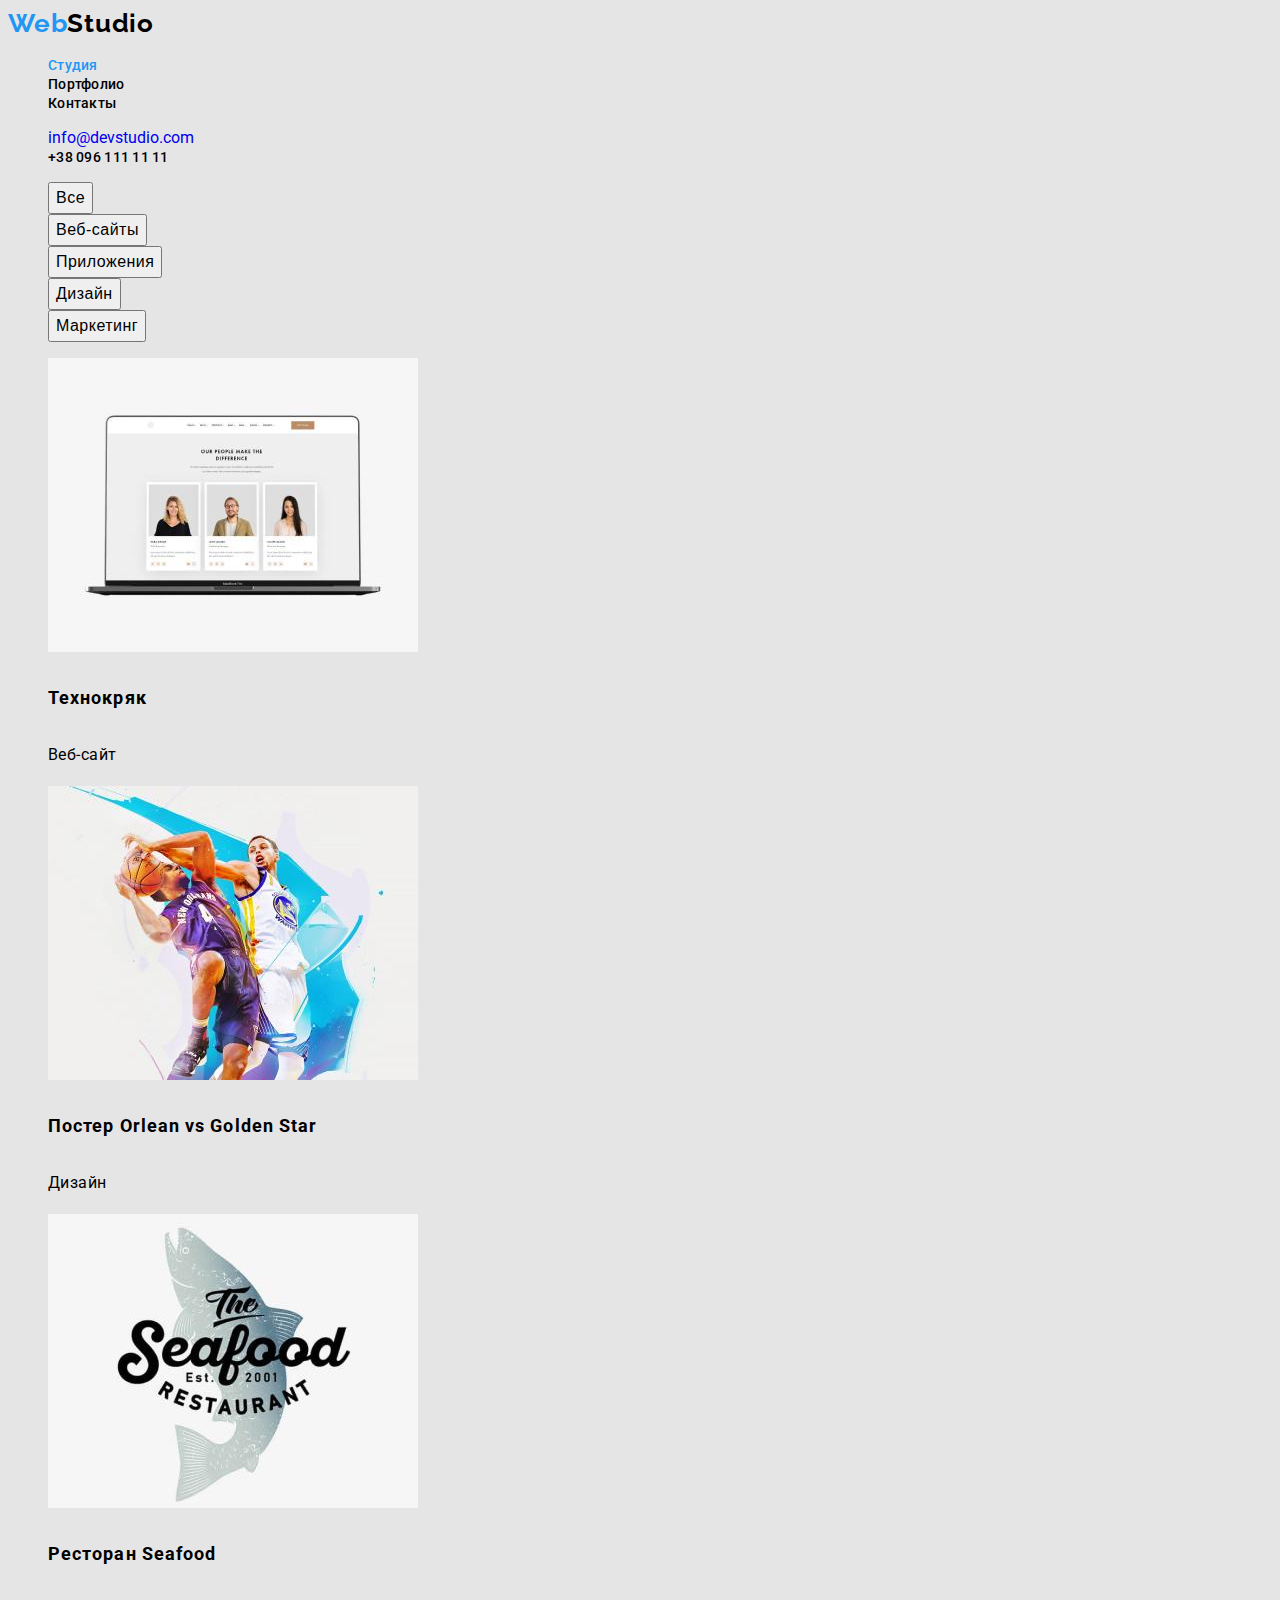
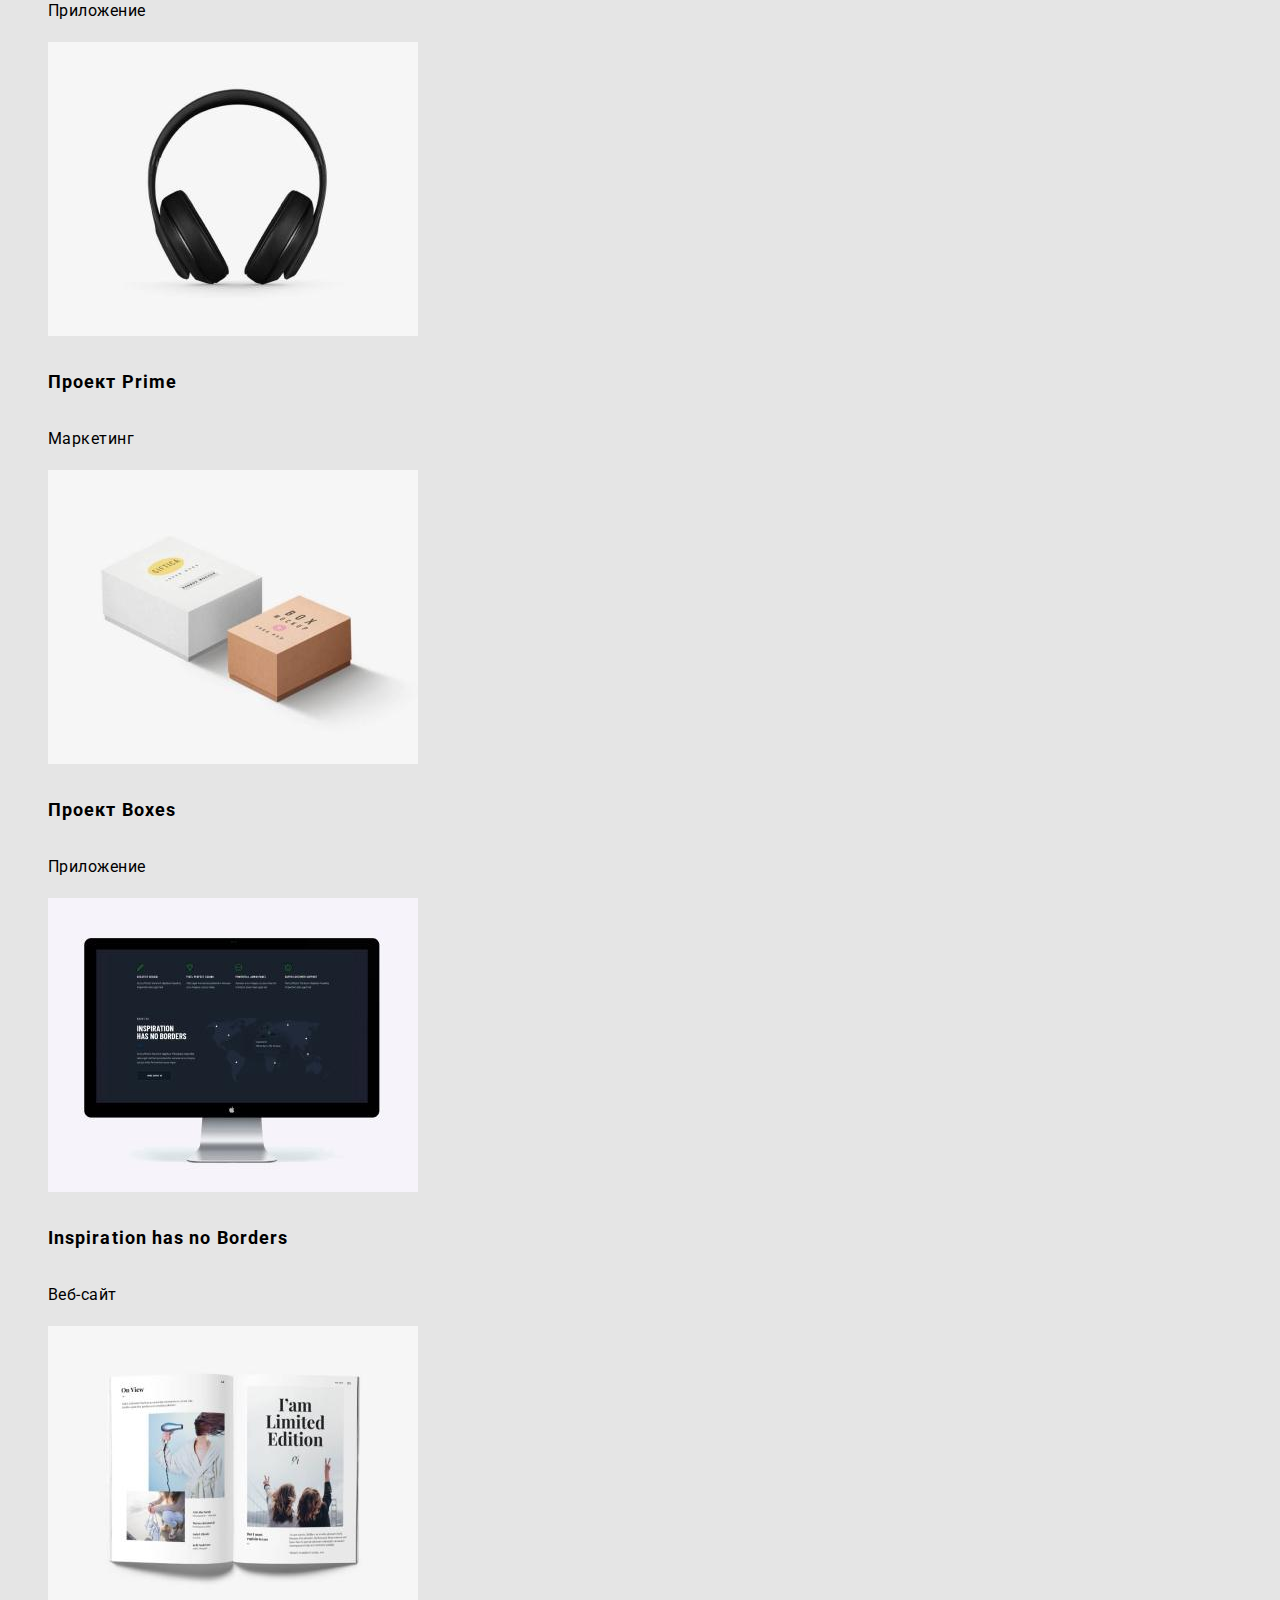
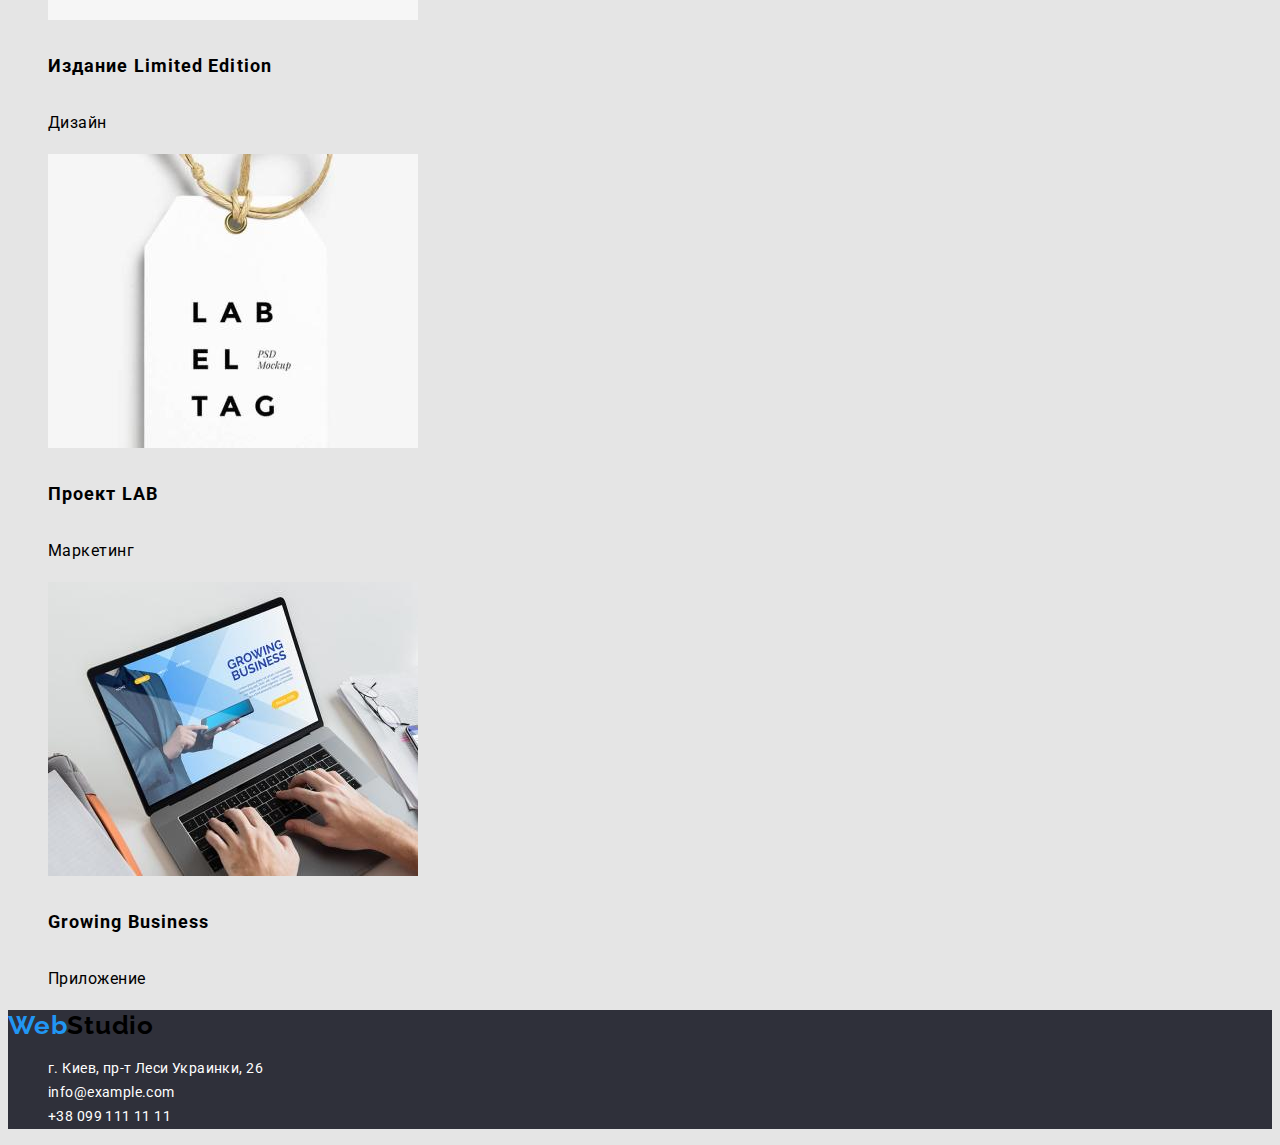
==== portfolio.html @ bb9940c1 "hw-02" ====
<!DOCTYPE html>
<html lang="ru">
  <head>
    <link
      rel="stylesheet"
      href="https://cdnjs.cloudflare.com/ajax/libs/modern-normalize/1.1.0/modern-normalize.min.css"
      integrity="sha512-wpPYUAdjBVSE4KJnH1VR1HeZfpl1ub8YT/NKx4PuQ5NmX2tKuGu6U/JRp5y+Y8XG2tV+wKQpNHVUX03MfMFn9Q=="
      crossorigin="anonymous"
      referrerpolicy="no-referrer"
    />
    <meta charset="UTF-8" />
    <meta http-equiv="X-UA-Compatible" content="IE=edge" />
    <meta name="viewport" content="width=device-width, initial-scale=1.0" />
    <title>Portfolio</title>
    <link rel="preconnect" href="https://fonts.googleapis.com" />
    <link rel="preconnect" href="https://fonts.gstatic.com" crossorigin />
    <link
      href="https://fonts.googleapis.com/css2?family=Raleway:wght@700&family=Roboto:wght@400;500;700;900&display=swap"
      rel="stylesheet"
    />
    <link rel="stylesheet" href="./css/styles.css" />
  </head>
  <body>
    <header>
      <nav class="header-nav">
        <a class="logo" href="index.html" lang="en"
          ><span class="web">Web</span>Studio</a
        >
        <ul class="list menu-list">
          <li>
            <a class="menu-link link current" href="./index.html">Студия</a>
          </li>
          <li><a class="menu-link link" href="">Портфолио</a></li>
          <li><a class="menu-link link" href="">Контакты</a></li>
        </ul>
      </nav>
      <ul class="list menu-list">
        <li>
          <a class="header mail link" href="e-mail">info@devstudio.com</a>
        </li>
        <li>
          <a class="header-tel link" href="phone-numb">+38 096 111 11 11</a>
        </li>
      </ul>
    </header>

    <main>
      <section>
        <ul class="list menu-list">
          <li>
            <button class="btn main-btn-portfolio" type="button">Все</button>
          </li>
          <li>
            <button class="btn main-btn-portfolio" type="button">
              Веб-сайты
            </button>
          </li>
          <li>
            <button class="btn main-btn-portfolio" type="button">
              Приложения
            </button>
          </li>
          <li>
            <button class="btn main-btn-portfolio" type="button">Дизайн</button>
          </li>
          <li>
            <button class="btn main-btn-portfolio" type="button">
              Маркетинг
            </button>
          </li>
        </ul>

        <ul class="list menu-list">
          <li>
            <img
              src="./images/tekhnokriak.jpg"
              alt="ВЕб-сайт Технокряк"
              width="370"
            />
            <h4 class="examples-title">Технокряк</h4>
            <p class="examples-item">Веб-сайт</p>
          </li>
          <li>
            <img
              src="./images/design-new-orlean.jpg"
              alt="Постер New Orlean vs Golden Star"
              width="370"
            />
            <h4 class="examples-title">
              Постер <span lang="en"> Orlean vs Golden Star</span>
            </h4>
            <p class="examples-item">Дизайн</p>
          </li>
          <li>
            <img
              src="./images/app-restaurant-seafood.jpg"
              alt="Ресторан Seafood"
              width="370"
            />
            <h4 class="examples-title">
              Ресторан <span lang="en">Seafood</span>
            </h4>
            <p class="examples-item">Приложение</p>
          </li>
          <li>
            <img
              src="./images/project-prime.jpg"
              alt="Проект Prime"
              width="370"
            />
            <h4 class="examples-title">Проект <span lang="en">Prime</span></h4>
            <p class="examples-item">Маркетинг</p>
          </li>
          <li>
            <img
              src="./images/project-boxes.jpg"
              alt="Проект Boxes"
              width="370"
            />
            <h4 class="examples-title">Проект <span lang="en">Boxes</span></h4>
            <p class="examples-item">Приложение</p>
          </li>
          <li>
            <img
              src="./images/inspiration-has-no-borders.jpg"
              alt="ВЕб-сайт Inspiration has no Borders"
              width="370"
            />
            <h4 class="examples-title">
              <span lang="en">Inspiration has no Borders</span>
            </h4>
            <p class="examples-item">Веб-сайт</p>
          </li>
          <li>
            <img
              src="./images/limited-edition.jpg"
              alt="Издание Limited Edition"
              width="370"
            />
            <h4 class="examples-title">
              Издание <span lang="en">Limited Edition</span>
            </h4>
            <p class="examples-item">Дизайн</p>
          </li>
          <li>
            <img src="./images/project-lab.jpg" alt="Проект LAB" width="370" />
            <h4 class="examples-title">Проект LAB</h4>
            <p class="examples-item">Маркетинг</p>
          </li>
          <li>
            <img
              src="./images/app-growing-business.jpg"
              alt="Growing Business"
              width="370"
            />
            <h4 class="examples-title">
              <span lang="en">Growing Business</span>
            </h4>
            <p class="examples-item">Приложение</p>
          </li>
        </ul>
      </section>
    </main>

    <footer class="bg-color">
      <a class="logo" href="index.html" lang="en"
        ><span class="web">Web</span>Studio</a
      >
      <address>
        <ul class="list menu-list">
          <li>
            <a class="contacts link" href="adress"
              >г. Киев, пр-т Леси Украинки, 26</a
            >
          </li>
          <li>
            <a class="contacts link" href="mailto:info@example.com"
              >info@example.com</a
            >
          </li>
          <li>
            <a class="contacts link" href="tel:+380991111111"
              >+38 099 111 11 11</a
            >
          </li>
        </ul>
      </address>
    </footer>
  </body>
</html>
---- css/styles.css ----
:root {
--primary-text-color: #757575
--title-text-color: #212121;
--accent-color: #2196F3;
--primary-white-color:#FFFFFF;
}

body {
  background-color: #E5E5E5;
  color: var(--primary-text-color);
  font-family: roboto, sans-serif;
}

.menu-link {
font-weight: 500;
font-size: 14px;
line-height: 1.14;
letter-spacing: 0.02em;
color: var(--title-text-color);
}

.current {
  color: var(--accent-color);
}

.link:hover, .link:focus {
  color: var(--accent-color);
}

.btn:hover, .btn:focus {
  color: var(--primary-white-color);
  background-color: var(--accent-color);
}

.header-tel, .header-mail {
font-weight: 500;
font-size: 14px;
line-height: 1.14;
letter-spacing: 0.02em;
color: var(--primary-text-color);
}

/* --main-- */

.main-btn-portfolio {
font-weight: 500;
font-size: 16px;
line-height: 1.63;
text-align: center;
letter-spacing: 0.03em;
color: var(--title-text-color);
}

.link {
  text-decoration: none;
}

.logo {
font-family: Raleway;
font-style: normal;
font-weight: 700;
font-size: 26px;
line-height: 1.19;
letter-spacing: 0.03em;
color: #000000;
text-decoration: none;
}

.web {
color: #2196F3;
}

.list {
    list-style: none;
}

.button {
font-style: normal;
font-weight: 700;
font-size: 16px;
line-height: 1.88;
display: flex;
align-items: center;
text-align: center;
letter-spacing: 0.06em;
color: #FFFFFF;
background-color:  #188CE8;
}

.button:hover {
filter: drop-shadow(0px 4px 4px rgba(0, 0, 0, 0.25));
}

.hero {
background-color: #2F303A;
}

.title-hero{
font-weight: 900;
font-size: 44px;
line-height: 1.36;
text-align: center;
letter-spacing: 0.06em;
text-transform: uppercase;
color: var(--primary-white-color);
}

.visually-hidden {
  position: absolute;
  width: 1px;
  height: 1px;
  margin: -1px;
  padding: 0;
  overflow: hidden;
  border: 0;
  clip: rect(0 0 0 0)
}

.titles-section {
font-weight: 700;
font-size: 14px;
line-height: 1.14;
letter-spacing: 0.03em;
text-transform: uppercase;
color: var(--title-text-color);
}

.examples-title {
font-weight: 700;
font-size: 18px;
line-height: 2;
letter-spacing: 0.06em;
color: var(--title-text-color);
}

.examples-item {
font-size: 16px;
line-height: 1.88;
letter-spacing: 0.03em;
color: var(--primary-text-color);
}

.items-section {
font-size: 14px;
line-height: 1.71;
letter-spacing: 0.03em;
color: var(--primary-text-color);
}

.title-options, .title-team {
font-weight: 700;
font-size: 36px;
line-height: 1.17;
letter-spacing: 0.03em;
color: var(--title-text-color);
}

.member-names {
font-weight: 500;
font-size: 16px;
line-height: 1.19;
letter-spacing: 0.03em;
color: var(--title-text-color);
}

.positions {
font-size: 16px;
line-height: 1.19;
letter-spacing: 0.03em;
color: var(--primary-text-color);
}

/* --footer-- */

.bg-color {
  background-color:  #2F303A;;
}

address {
font-style: normal;
}

.contacts {
font-size: 14px;
line-height: 1.71;
letter-spacing: 0.03em;
color: var(--primary-white-color);
}
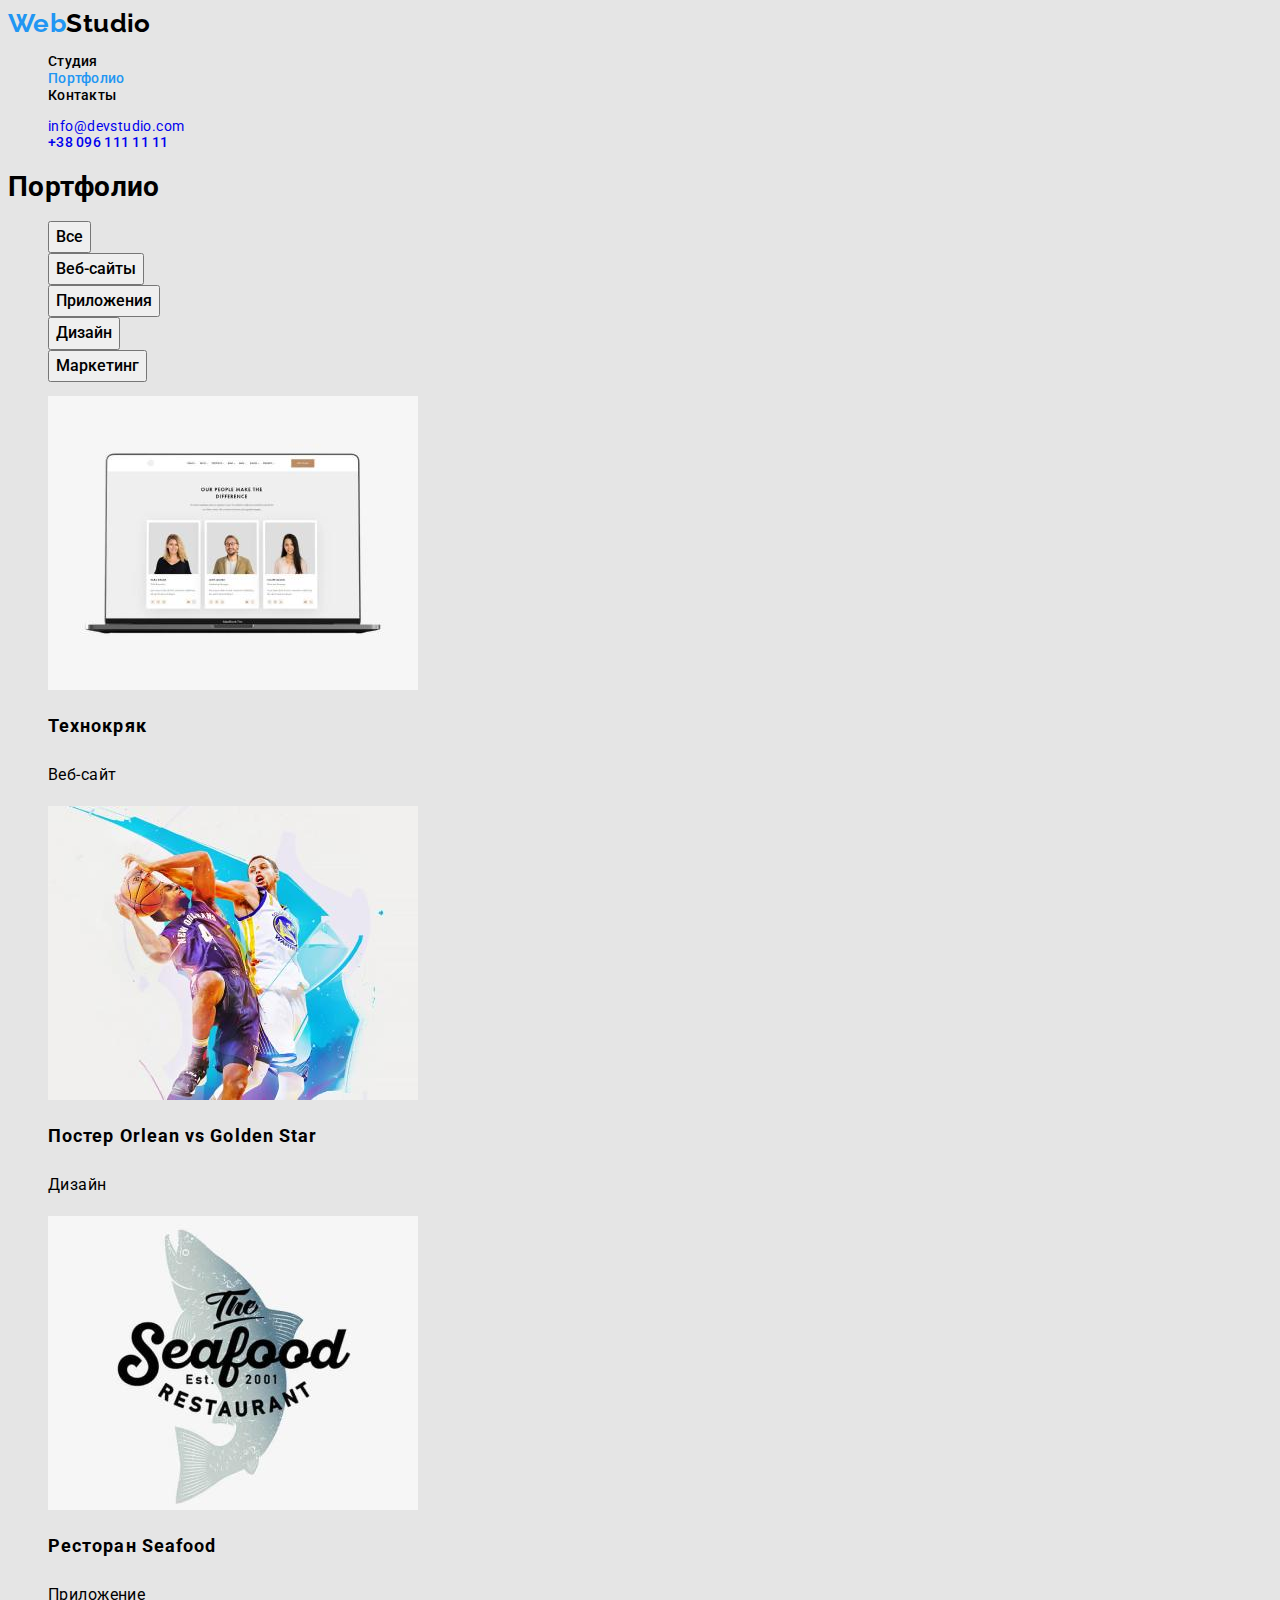
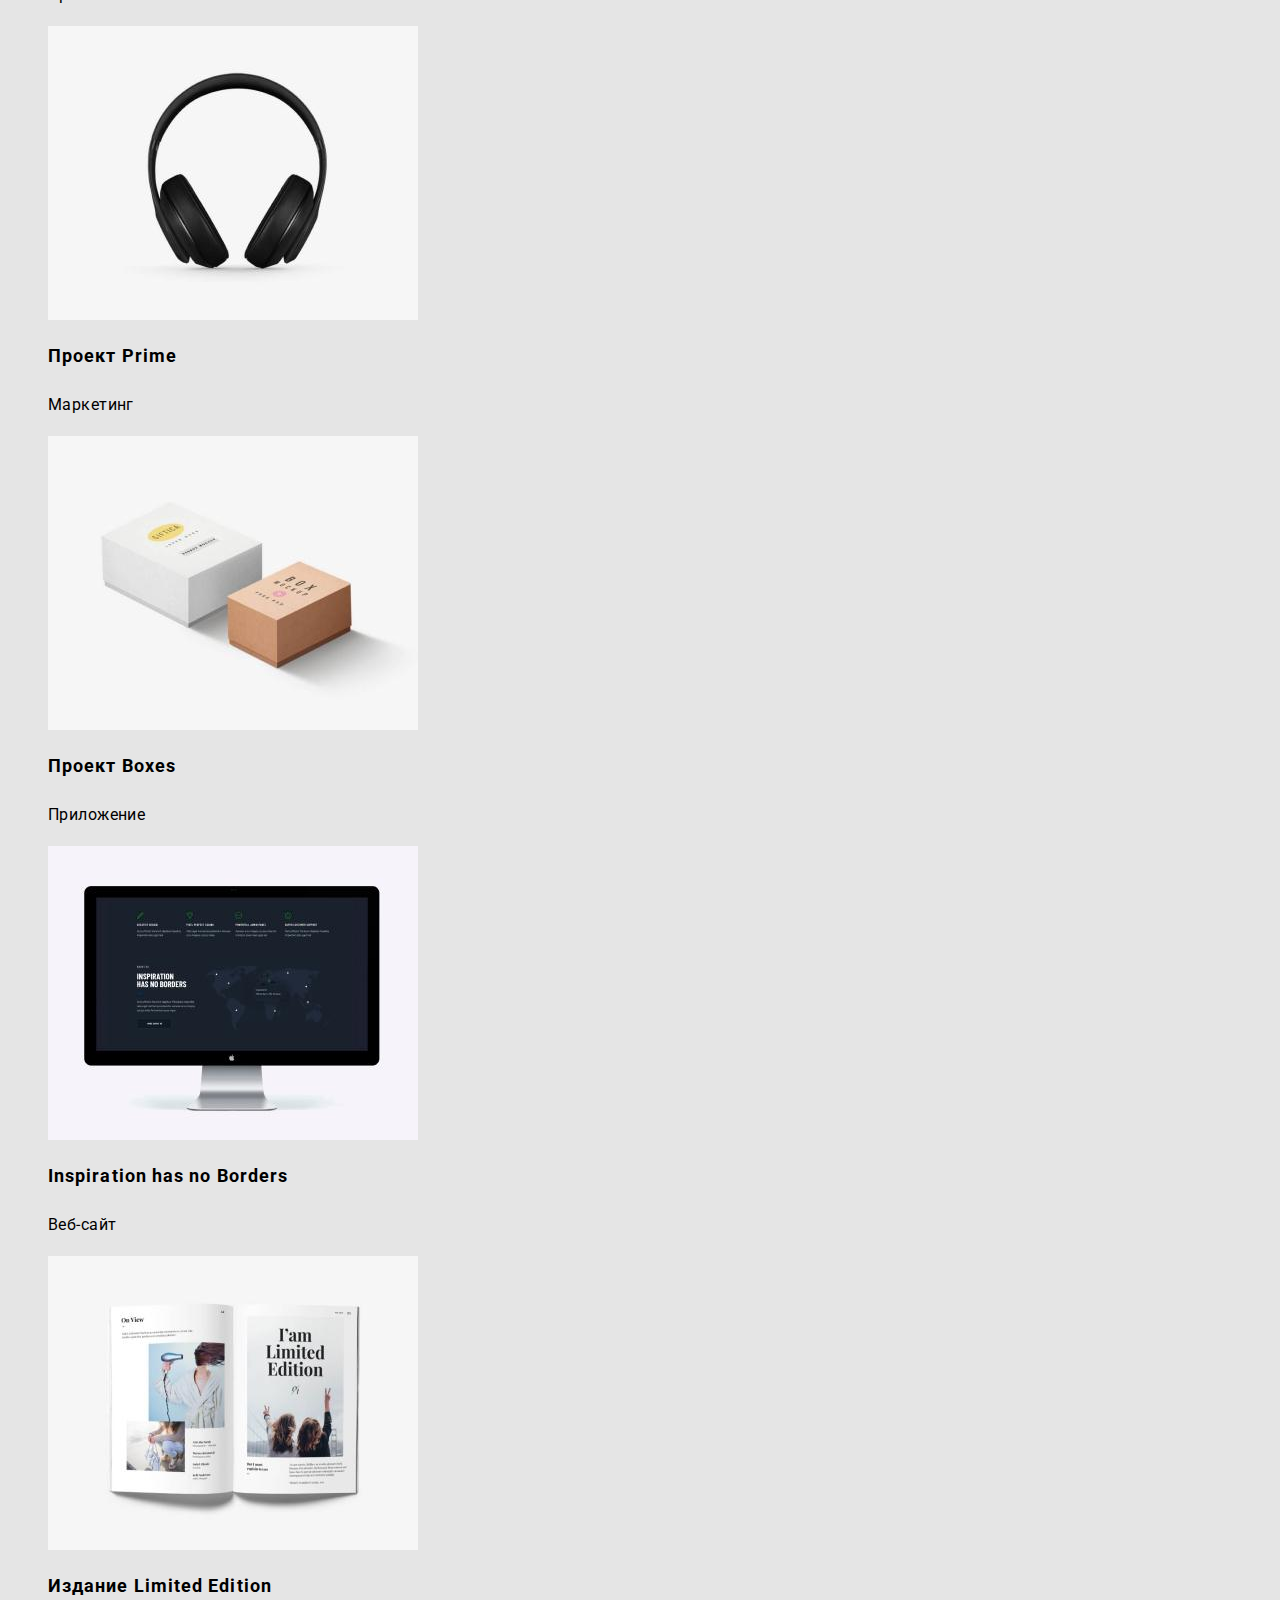
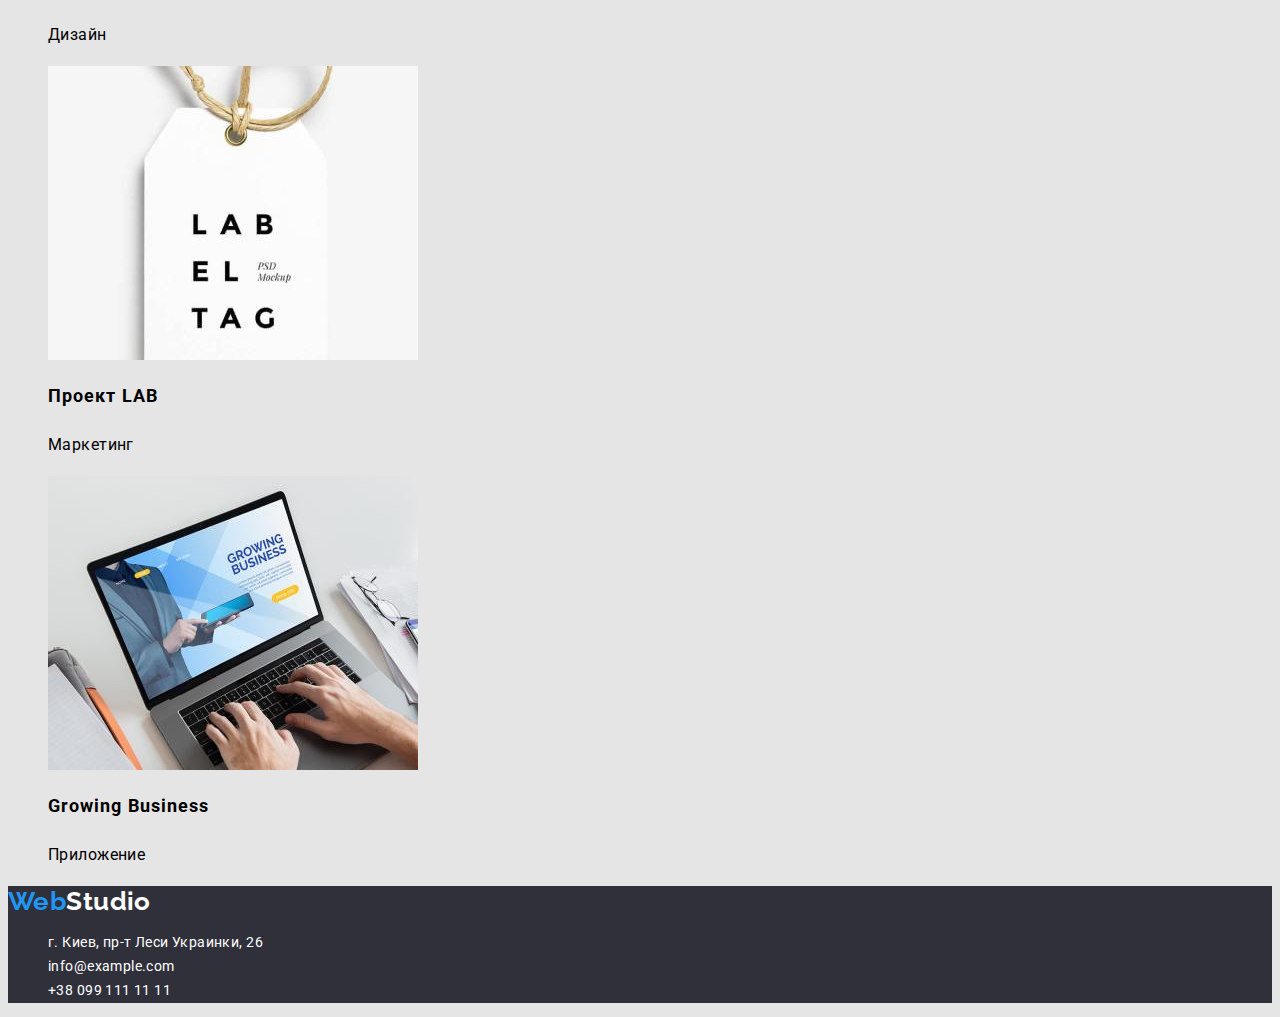
==== commit cc2704cc: "Correction" ====
--- a/portfolio.html
+++ b/portfolio.html
@@ -28,9 +28,9 @@
         >
         <ul class="list menu-list">
           <li>
-            <a class="menu-link link current" href="./index.html">Студия</a>
+            <a class="menu-link link" href="./index.html">Студия</a>
           </li>
-          <li><a class="menu-link link" href="">Портфолио</a></li>
+          <li><a class="menu-link link current" href="">Портфолио</a></li>
           <li><a class="menu-link link" href="">Контакты</a></li>
         </ul>
       </nav>
@@ -46,6 +46,7 @@
 
     <main>
       <section>
+        <h1>Портфолио</h1>
         <ul class="list menu-list">
           <li>
             <button class="btn main-btn-portfolio" type="button">Все</button>
@@ -72,24 +73,28 @@
 
         <ul class="list menu-list">
           <li>
-            <img
-              src="./images/tekhnokriak.jpg"
-              alt="ВЕб-сайт Технокряк"
-              width="370"
-            />
-            <h4 class="examples-title">Технокряк</h4>
-            <p class="examples-item">Веб-сайт</p>
+            <a>
+              <img
+                src="./images/tekhnokriak.jpg"
+                alt="ВЕб-сайт Технокряк"
+                width="370"
+              />
+              <h2 class="examples-title">Технокряк</h2>
+              <p class="examples-item">Веб-сайт</p>
+            </a>
           </li>
           <li>
-            <img
-              src="./images/design-new-orlean.jpg"
-              alt="Постер New Orlean vs Golden Star"
-              width="370"
-            />
-            <h4 class="examples-title">
-              Постер <span lang="en"> Orlean vs Golden Star</span>
-            </h4>
-            <p class="examples-item">Дизайн</p>
+            <a>
+              <img
+                src="./images/design-new-orlean.jpg"
+                alt="Постер New Orlean vs Golden Star"
+                width="370"
+              />
+              <h2 class="examples-title">
+                Постер <span lang="en"> Orlean vs Golden Star</span>
+              </h2>
+              <p class="examples-item">Дизайн</p>
+            </a>
           </li>
           <li>
             <img
@@ -97,9 +102,9 @@
               alt="Ресторан Seafood"
               width="370"
             />
-            <h4 class="examples-title">
+            <h2 class="examples-title">
               Ресторан <span lang="en">Seafood</span>
-            </h4>
+            </h2>
             <p class="examples-item">Приложение</p>
           </li>
           <li>
@@ -108,7 +113,7 @@
               alt="Проект Prime"
               width="370"
             />
-            <h4 class="examples-title">Проект <span lang="en">Prime</span></h4>
+            <h2 class="examples-title">Проект <span lang="en">Prime</span></h2>
             <p class="examples-item">Маркетинг</p>
           </li>
           <li>
@@ -117,7 +122,7 @@
               alt="Проект Boxes"
               width="370"
             />
-            <h4 class="examples-title">Проект <span lang="en">Boxes</span></h4>
+            <h2 class="examples-title">Проект <span lang="en">Boxes</span></h2>
             <p class="examples-item">Приложение</p>
           </li>
           <li>
@@ -126,9 +131,9 @@
               alt="ВЕб-сайт Inspiration has no Borders"
               width="370"
             />
-            <h4 class="examples-title">
+            <h2 class="examples-title">
               <span lang="en">Inspiration has no Borders</span>
-            </h4>
+            </h2>
             <p class="examples-item">Веб-сайт</p>
           </li>
           <li>
@@ -137,14 +142,14 @@
               alt="Издание Limited Edition"
               width="370"
             />
-            <h4 class="examples-title">
+            <h2 class="examples-title">
               Издание <span lang="en">Limited Edition</span>
-            </h4>
+            </h2>
             <p class="examples-item">Дизайн</p>
           </li>
           <li>
             <img src="./images/project-lab.jpg" alt="Проект LAB" width="370" />
-            <h4 class="examples-title">Проект LAB</h4>
+            <h2 class="examples-title">Проект LAB</h2>
             <p class="examples-item">Маркетинг</p>
           </li>
           <li>
@@ -153,9 +158,9 @@
               alt="Growing Business"
               width="370"
             />
-            <h4 class="examples-title">
+            <h2 class="examples-title">
               <span lang="en">Growing Business</span>
-            </h4>
+            </h2>
             <p class="examples-item">Приложение</p>
           </li>
         </ul>
@@ -163,7 +168,7 @@
     </main>
 
     <footer class="bg-color">
-      <a class="logo" href="index.html" lang="en"
+      <a class="logo logo-foot" href="index.html" lang="en"
         ><span class="web">Web</span>Studio</a
       >
       <address>
--- a/css/styles.css
+++ b/css/styles.css
@@ -8,12 +8,13 @@
 body {
   background-color: #E5E5E5;
   color: var(--primary-text-color);
-  font-family: roboto, sans-serif;
+  font-family: 'Roboto', sans-serif;
+  font-size: 14px;
+  letter-spacing: 0.03em;
 }
 
 .menu-link {
 font-weight: 500;
-font-size: 14px;
 line-height: 1.14;
 letter-spacing: 0.02em;
 color: var(--title-text-color);
@@ -34,20 +35,18 @@
 
 .header-tel, .header-mail {
 font-weight: 500;
-font-size: 14px;
 line-height: 1.14;
 letter-spacing: 0.02em;
-color: var(--primary-text-color);
 }
 
 /* --main-- */
 
 .main-btn-portfolio {
+font-family: inherit;
 font-weight: 500;
 font-size: 16px;
 line-height: 1.63;
 text-align: center;
-letter-spacing: 0.03em;
 color: var(--title-text-color);
 }
 
@@ -61,9 +60,12 @@
 font-weight: 700;
 font-size: 26px;
 line-height: 1.19;
-letter-spacing: 0.03em;
 color: #000000;
 text-decoration: none;
+}
+
+.logo-foot {
+  color: var(--primary-white-color);
 }
 
 .web {
@@ -118,9 +120,7 @@
 
 .titles-section {
 font-weight: 700;
-font-size: 14px;
 line-height: 1.14;
-letter-spacing: 0.03em;
 text-transform: uppercase;
 color: var(--title-text-color);
 }
@@ -136,22 +136,16 @@
 .examples-item {
 font-size: 16px;
 line-height: 1.88;
-letter-spacing: 0.03em;
-color: var(--primary-text-color);
 }
 
 .items-section {
-font-size: 14px;
 line-height: 1.71;
-letter-spacing: 0.03em;
-color: var(--primary-text-color);
 }
 
 .title-options, .title-team {
 font-weight: 700;
 font-size: 36px;
 line-height: 1.17;
-letter-spacing: 0.03em;
 color: var(--title-text-color);
 }
 
@@ -159,15 +153,12 @@
 font-weight: 500;
 font-size: 16px;
 line-height: 1.19;
-letter-spacing: 0.03em;
 color: var(--title-text-color);
 }
 
 .positions {
 font-size: 16px;
 line-height: 1.19;
-letter-spacing: 0.03em;
-color: var(--primary-text-color);
 }
 
 /* --footer-- */
@@ -181,9 +172,7 @@
 }
 
 .contacts {
-font-size: 14px;
 line-height: 1.71;
-letter-spacing: 0.03em;
 color: var(--primary-white-color);
 }
 
